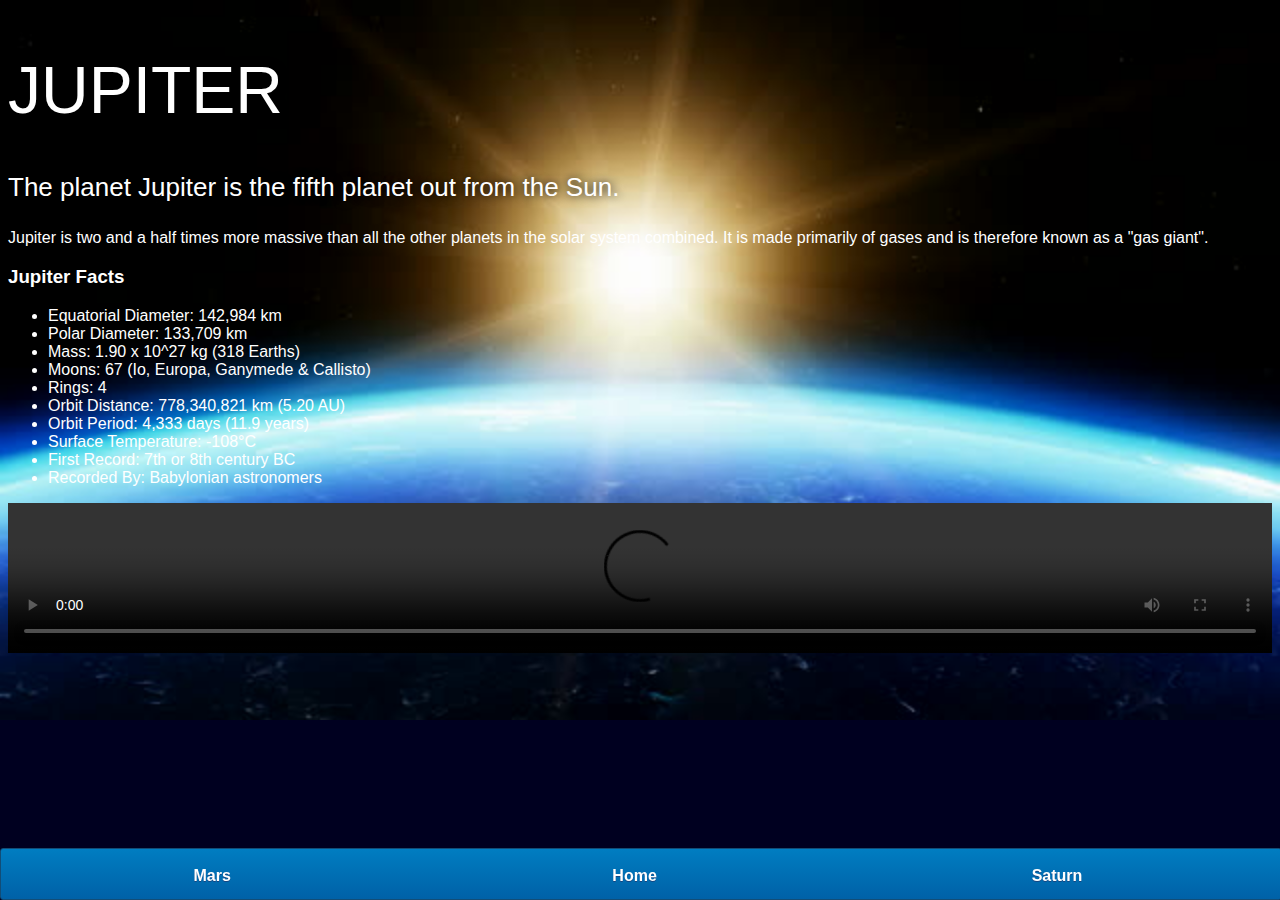
==== jupiter.html @ 205c465b "first commit" ====
<!DOCTYPE html>
<html>
    <head>
        <title>Solar System</title>
        <link rel="stylesheet" href="style-pages.css"/>
    </head>
    <body>
        <div id="main">
            <div id="content">
                <h1>Jupiter</h1>
                <p class="intro">
                    The planet Jupiter is the fifth planet out from the Sun.
                </p>             

                <p>
                    Jupiter is two and a half times more massive than all the other planets in the solar system combined. It is made primarily of gases and is therefore known as a "gas giant".
                </p>

                <h3>Jupiter Facts</h3>
                <ul>
                    <li>Equatorial Diameter:	142,984 km</li>
                    <li>Polar Diameter:	133,709 km</li>
                    <li>Mass:	1.90 x 10^27 kg (318 Earths)</li>
                    <li>Moons:	67 (Io, Europa, Ganymede & Callisto)</li>
                    <li>Rings:	4</li>
                    <li>Orbit Distance:	778,340,821 km (5.20 AU)</li>
                    <li>Orbit Period:	4,333 days (11.9 years)</li>
                    <li>Surface Temperature:	-108&deg;C</li>
                    <li>First Record:	7th or 8th century BC</li>
                    <li>Recorded By:	Babylonian astronomers</li>
                </ul>
                <video id="video" controls>
                    <source src="videos/jupiter-video.mp4" type="video/mp4">
                </video>
              
            </div>

            <div id="tabs-botton">
                <a href="mars.html">Mars</a>
                <a href="index.html">Home</a>
                <a href="saturn.html">Saturn</a>

            </div>
        </div>
    </body>
</html>
---- style-pages.css ----
body{
    margin: 0;
    padding: 0;
    width: 100%;
    background-color: #000020;
    font-family: sans-serif;
    background-image: url('Images/earth-sunrise.jpg');
    background-repeat: no-repeat;
    background-size: 100%;
    color: #ffffff;
}

h1{
    font-weight: 100;
    font-size: 66px;
    text-shadow: 0 0 10px #000000;
    text-transform: uppercase;
}

p.intro{
    font-size: 26px;
    font-weight: 200;
    text-shadow: 0 0 10px #000000;
}

#content{
    margin-bottom: 50px;
    padding: 8px;
}

#video{
    width: 100%;
}

/*======================== BOTTOM TABS =================*/

#tabs-botton{
    position: fixed;
    bottom: 0;
    left: 0;
    z-index: 500;
    display: inline-block;
    width: 100%;
    height: 50px;

    box-shadow: insert 0px 1px 0px #54a3f7;
    background: linear-gradient(#007dc1, #0061a7);
    border-radius: 3px;
    border: 1px solid #124d77;

}

#tabs-botton a{
    float: left;
    display: block;
    width: 33%;
    height: 35px;
    font-weight: 700;
    color: white;
    text-align: center;
    text-decoration: none;
    text-shadow: 0px 1px 0px #154682;
    padding-top: 18px;

}
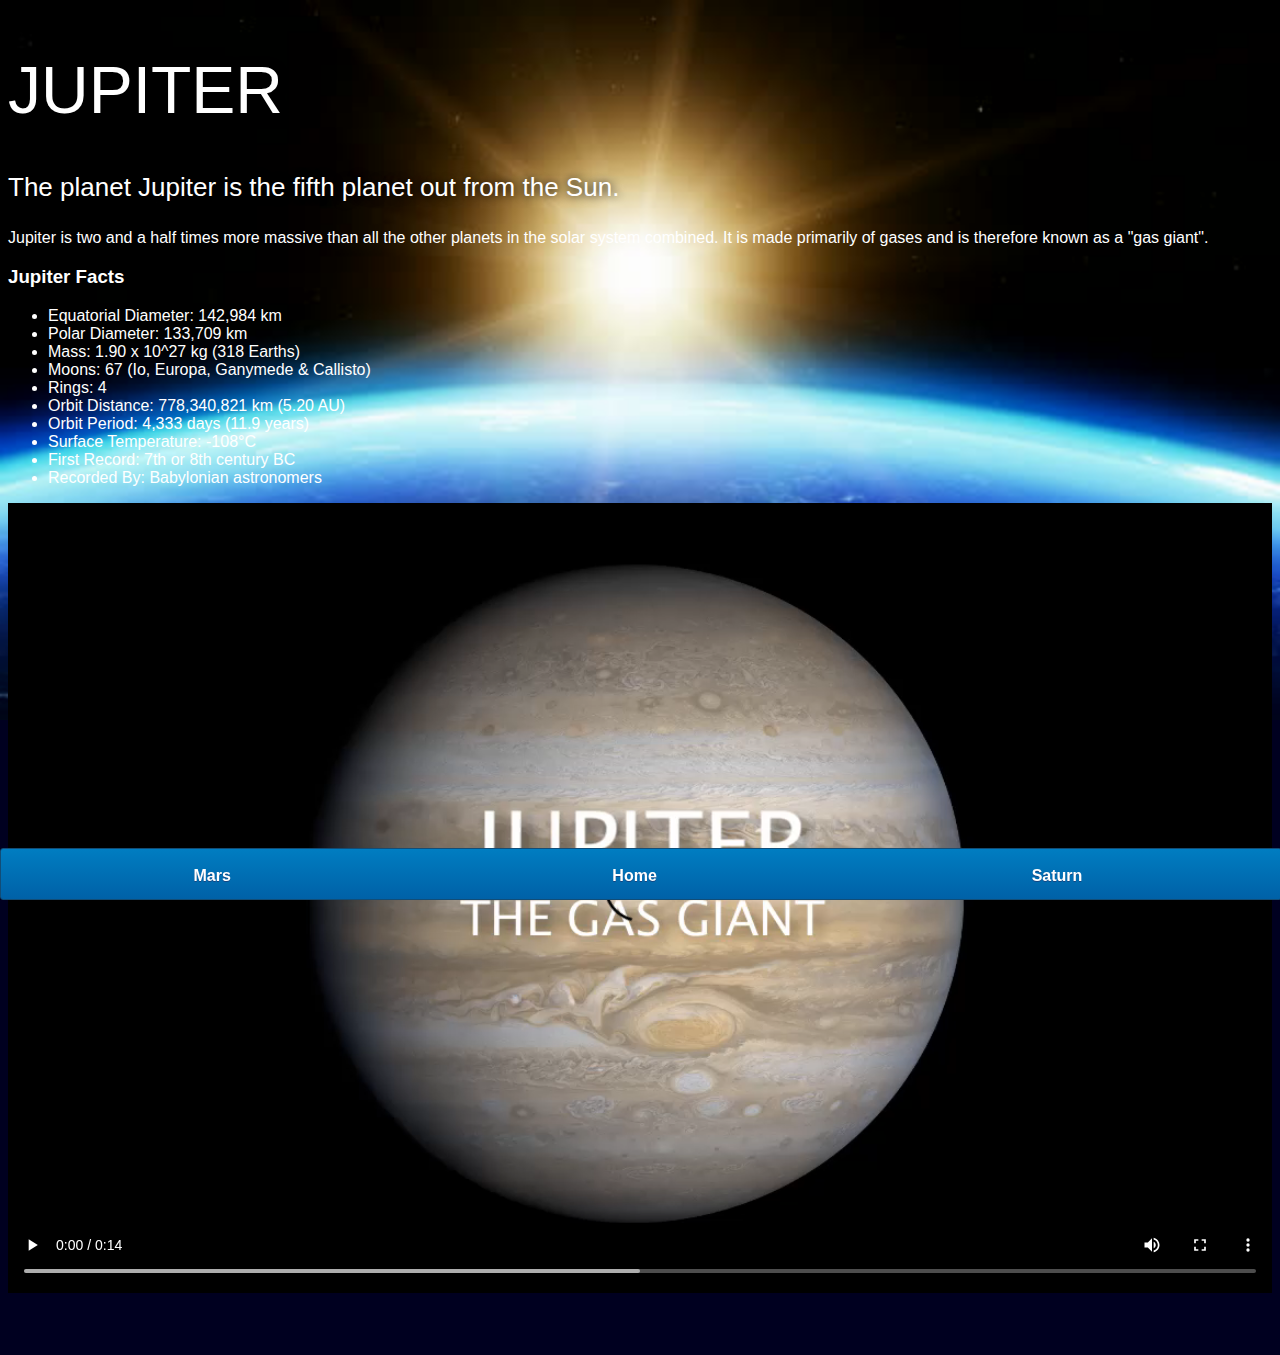
==== commit f10c322c: "second commit" ====
--- a/jupiter.html
+++ b/jupiter.html
@@ -30,7 +30,7 @@
                     <li>Recorded By:	Babylonian astronomers</li>
                 </ul>
                 <video id="video" controls>
-                    <source src="videos/jupiter-video.mp4" type="video/mp4">
+                    <source src="Videos/jupiter-video.mp4" type="video/mp4">
                 </video>
               
             </div>
